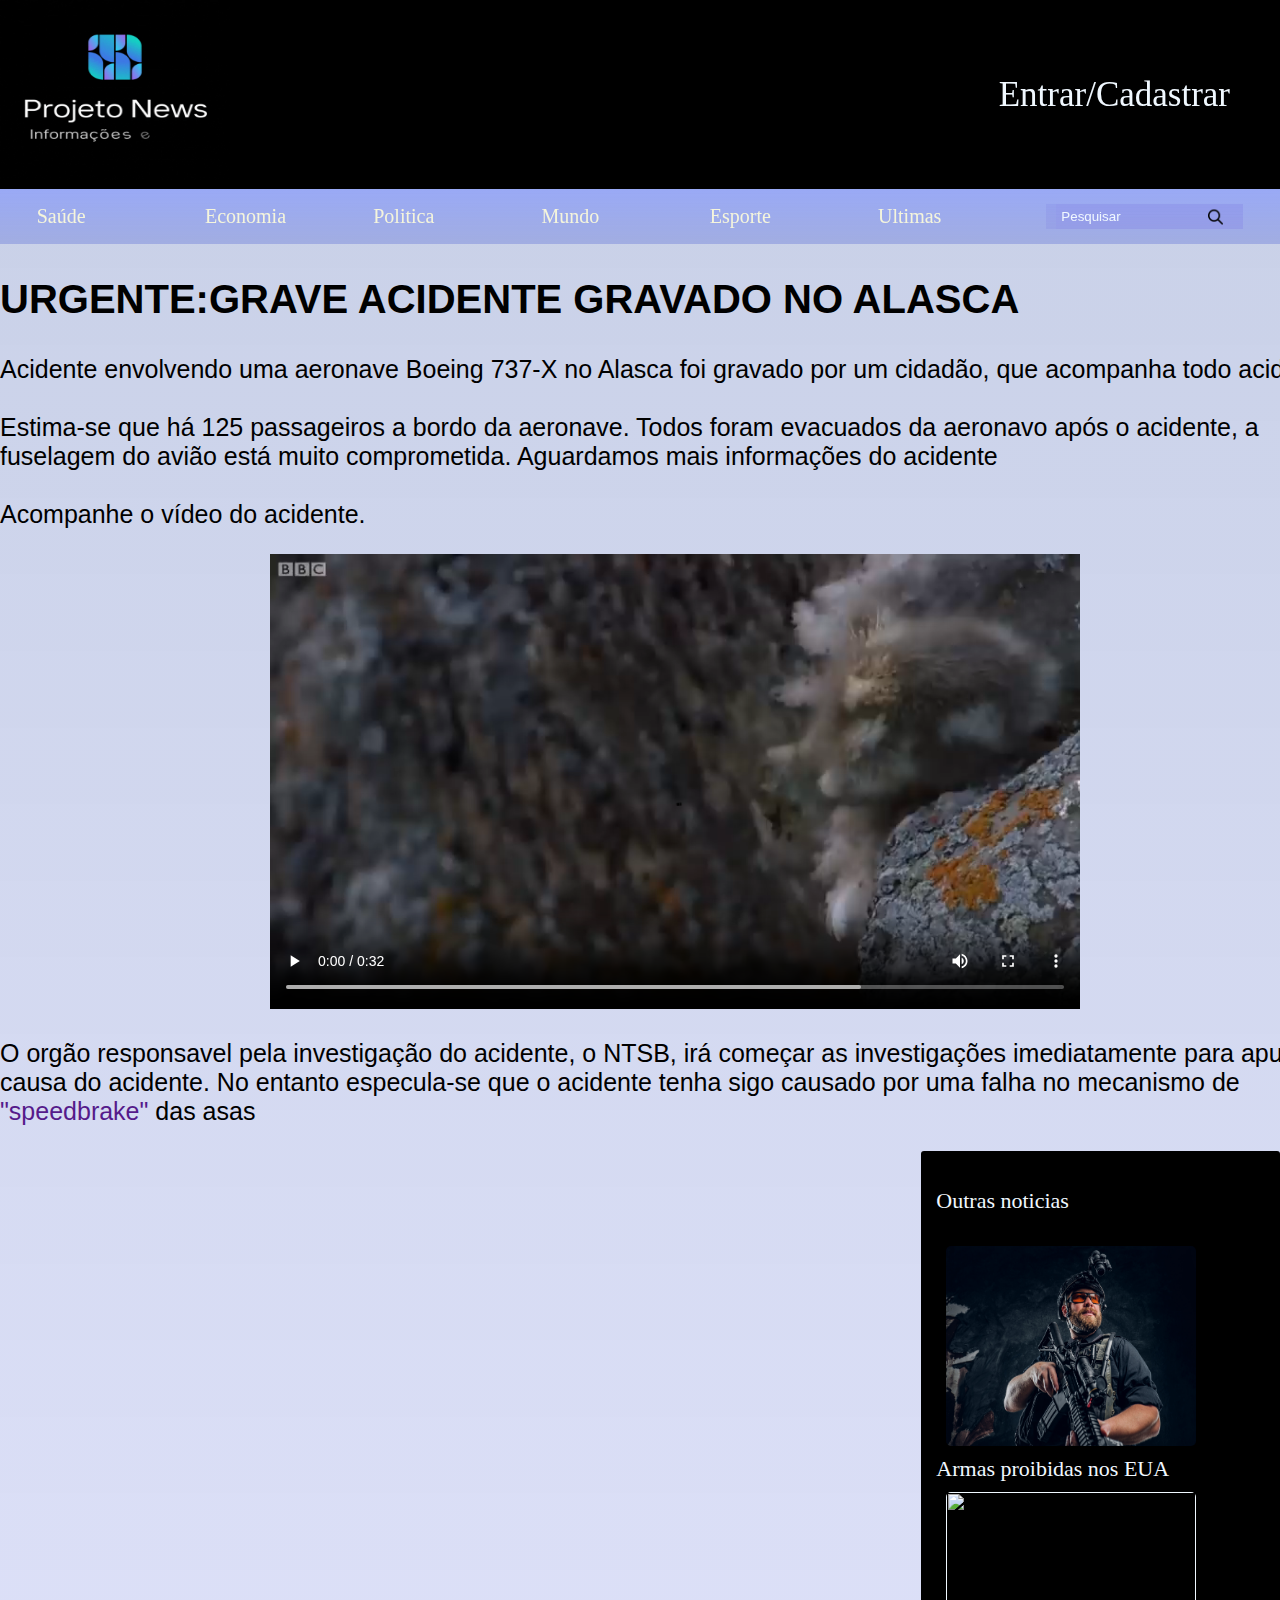
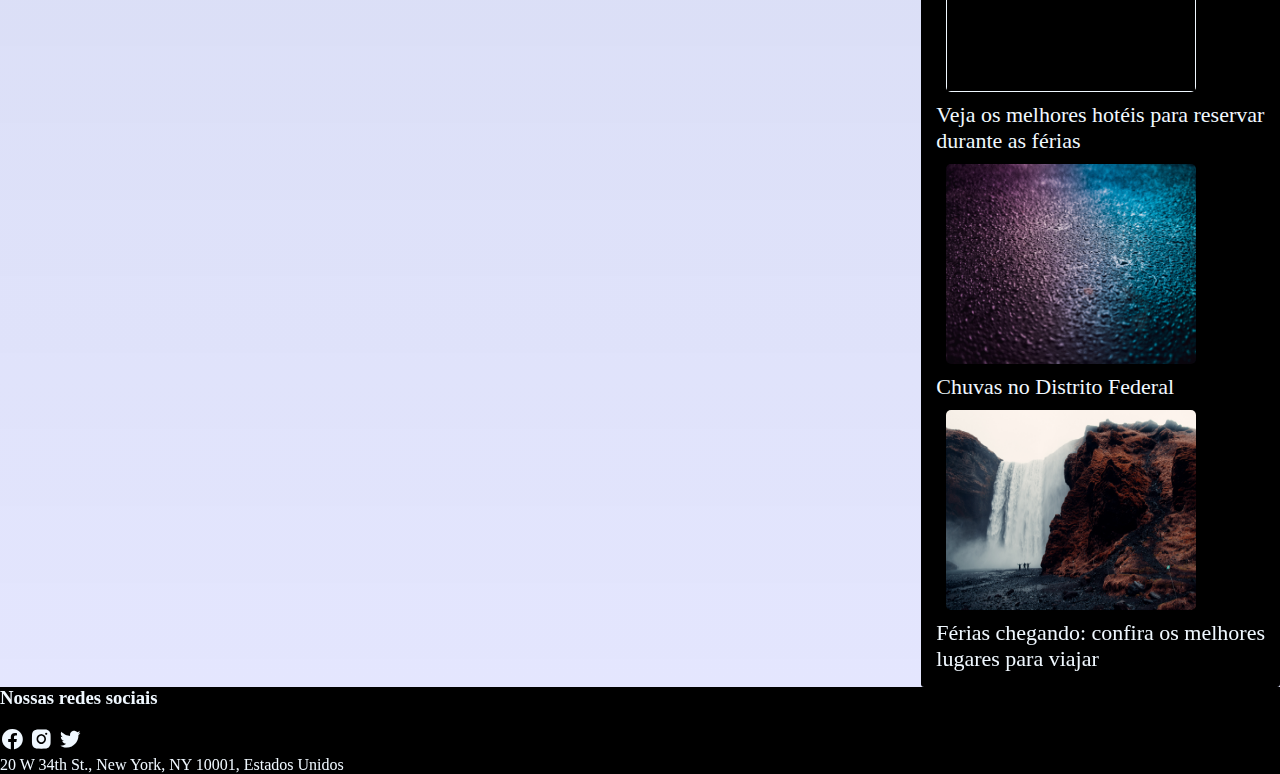
==== projeto.html @ 295bba72 "Primeiro commit" ====
<!DOCTYPE html>
<html lang="pt-br">

<head>
    <meta charset="UTF-8">
    <meta http-equiv="X-UA-Compatible" content="IE=edge">
    <meta name="viewport" content="width=device-width, initial-scale=1.0">
    <link rel="stylesheet" href="projeto.css">
    <link href='https://unpkg.com/boxicons@2.1.4/css/boxicons.min.css' rel='stylesheet'>
    <title>Urgente</title>
    <link rel="shortcut icon" href="Projeto News.jpg">
</head>

<body>
    <header>
        <div class="login">
            <a href="index.html"><img src="Projeto News.gif" alt=""></a>
            <a href="projetologin.html">Entrar/Cadastrar</a>
        </div>
    </header>
    <nav id="nav">
        <a href="">Saúde</a>
        <a href="">Economia</a>
        <a href="">Politica</a>
        <a href="">Mundo</a>
        <a href="">Esporte</a>
        <a href="">Ultimas</a>
        <div id="pesqui"><img src="search.png" alt="" style="height: 15px;">
            <input type="search" placeholder="Pesquisar">
    </nav>
    <div id="main">
        <main>
            <h2>URGENTE:GRAVE ACIDENTE GRAVADO NO ALASCA</h2>
            <p>
                Acidente envolvendo uma aeronave Boeing 737-X no Alasca foi gravado por um cidadão, que acompanha todo
                acidente. <br><br> Estima-se que há 125 passageiros a bordo da aeronave. Todos foram evacuados da
                aeronavo após o acidente, a fuselagem do avião está muito comprometida. Aguardamos mais informações do
                acidente<br><br> Acompanhe o vídeo do acidente.
            </p>
            <div class="video">
                <video width="60%" height="35%" controls>
                    <source src="Acidente aéreo.mp4" type="video/mp4">
                </video>
            </div>
            <p>O orgão responsavel pela investigação do acidente, o NTSB, irá começar as investigações imediatamente
                para apurar a causa do acidente. No entanto especula-se que o acidente tenha sigo causado por uma falha
                no mecanismo de <a href="">"speedbrake"</a> das asas</p>
        </main>
    </div>
    <div id="aside">
        <aside>
            <p>Outras noticias</p>
            <a href=""><img src="asft.jpg" alt="">
            <text>Armas proibidas nos EUA</text></a>
            <a href=""><img src="pexels3.jpg" alt="">
                <text>Veja os melhores hotéis para reservar <br>durante as férias</text></a>
                <a href=""><img src="pexels4.jpg" alt="">
                <text>Chuvas no Distrito Federal</text></a>
                <a href=""><img src="pexels5.jpg" alt="">
                <text>Férias chegando: confira os melhores <br>lugares para viajar</text></a>
        </aside>
    </div>
    <div class="footer">
        <footer>
            <h3>Nossas redes sociais</h3>
            <a href=""><i class='bx bxl-facebook-circle'></i></a>
            <a href=""><i class='bx bxl-instagram-alt'></i></a>
            <a href=""><i class='bx bxl-twitter'></i></a><br>

            <text>20 W 34th St., New York, NY 10001, Estados Unidos</text>
        </footer>
    </div>
    </div>
</body>

</html>
---- projeto.css ----
body{
    padding: 0;
    margin: 0;
    background: linear-gradient(rgba(4, 41, 143, 0.222), rgba(0, 17, 255, 0.103)) ;   
}

a{
    text-decoration: none;
}

.login img {
    height: 180px;
    width: 230px;
}

.login {
    display: flex;
    justify-content: space-between;
    align-items: center;
}

header{
    background-color: black;
    padding-right: 50px;

}

header a{
    color: aliceblue;
    font-size: 35px;
}

nav{
    display: flex;
    justify-content: space-around;
    align-items: center;
    background:linear-gradient(rgb(153, 169, 245),rgba(122, 138, 219, 0.507)) ;
    position: sticky;
    top: 0;
    padding: 15px;
    backdrop-filter: blur(3px);
}

nav a{
    font-size: 20px;
    color: beige;
    transition: 0.2s;
    width: 10%;
}

nav a:hover{
    display: inline-block;
    font-size: 22px;
    transition: 0.2s;
    padding: 5px;
}

#aside{
    background-color: rgb(0, 0, 0);
    float: right;
    padding-right: 10px;
    color: aliceblue;
    font-size: 22px;
    padding: 15px;
    border-radius: 3px;
    display: block;
    transition: 0.7s;
}


#aside:hover{
    padding: 20px;
    transition: 0.7s;
}

#aside img{
    height: 200px;
    width: 250px;
    display: grid;
    padding: 10px;
    border-radius: 15px;
}

#aside a:visited{
    color: aliceblue;
}

#aside a:hover{
    transition: 0.3s;
    color: brown;
}

#main{
    float: left;
    width: 150vh;
}

#main h2{
    font-size: 40px;
    font-family: 'Lucida Sans', 'Lucida Sans Regular', 'Lucida Grande', 'Lucida Sans Unicode', Geneva, Verdana, sans-serif;
}

#main p{
    font-size: 25px;
    font-family: 'Lucida Sans', 'Lucida Sans Regular', 'Lucida Grande', 'Lucida Sans Unicode', Geneva, Verdana, sans-serif;
}

#pesqui input[type=search] {
    border: none;
    background: rgba(138, 138, 235, 0.192);
    outline: none;
    color: aliceblue;
    padding: 5px;
}

#pesqui input[type=search]:focus + img {
    position: relative;
    right: 50px;
    transition: right 0.5s ease-in-out;
}

#pesqui input[type=search]::placeholder {
    color: aliceblue;
}

#pesqui {
    position: relative;
    background: rgba(120, 120, 223, 0.192);
    padding-left: 10px;
}

#pesqui img {
    position: absolute;
    right: 20px;
    top: 50%;
    transform: translateY(-50%);
}


.video{
    text-align: center;
}

.maincont{
display: GRID;
justify-content: center;
align-items: center;
}

.maincont p{
    font-size: 18px;
}

#left{
    border-bottom: 2px solid black;
    transition: 0.5s;
    padding-top: 10px;
    padding-bottom: 10px;
    text-align: left;
}

#left:hover{
    transition: 0.5s;
    border: 5px solid rgb(19, 2, 247);
    background: rgba(0, 119, 255, 0.26);
}

#left img{
    height: 170px;
    width: 220px;
    float: left;
}

#right{
    transition: 0.5s;
    border-bottom: 2px solid black;
    padding-top: 10px;
    padding-bottom: 10px;
    text-align: right;
}

#right:hover{
    transition: 0.5s;
    border: 5px solid rgb(38, 0, 255);
    background: rgba(0, 119, 255, 0.26);
}

#right img{
    height: 170px;
    width: 220px;
    float: right;
}

footer{
    color: aliceblue;
    background: black;
    width: 209vh;
    display: block;
    clear: both;
}

footer a{
    color: aliceblue;
    font-size: 25px;
    transition: 0.2s;
}

footer a:hover{
    color: rgb(9, 66, 253);
    font-size: 26px;
    transition: 0.2s;
}
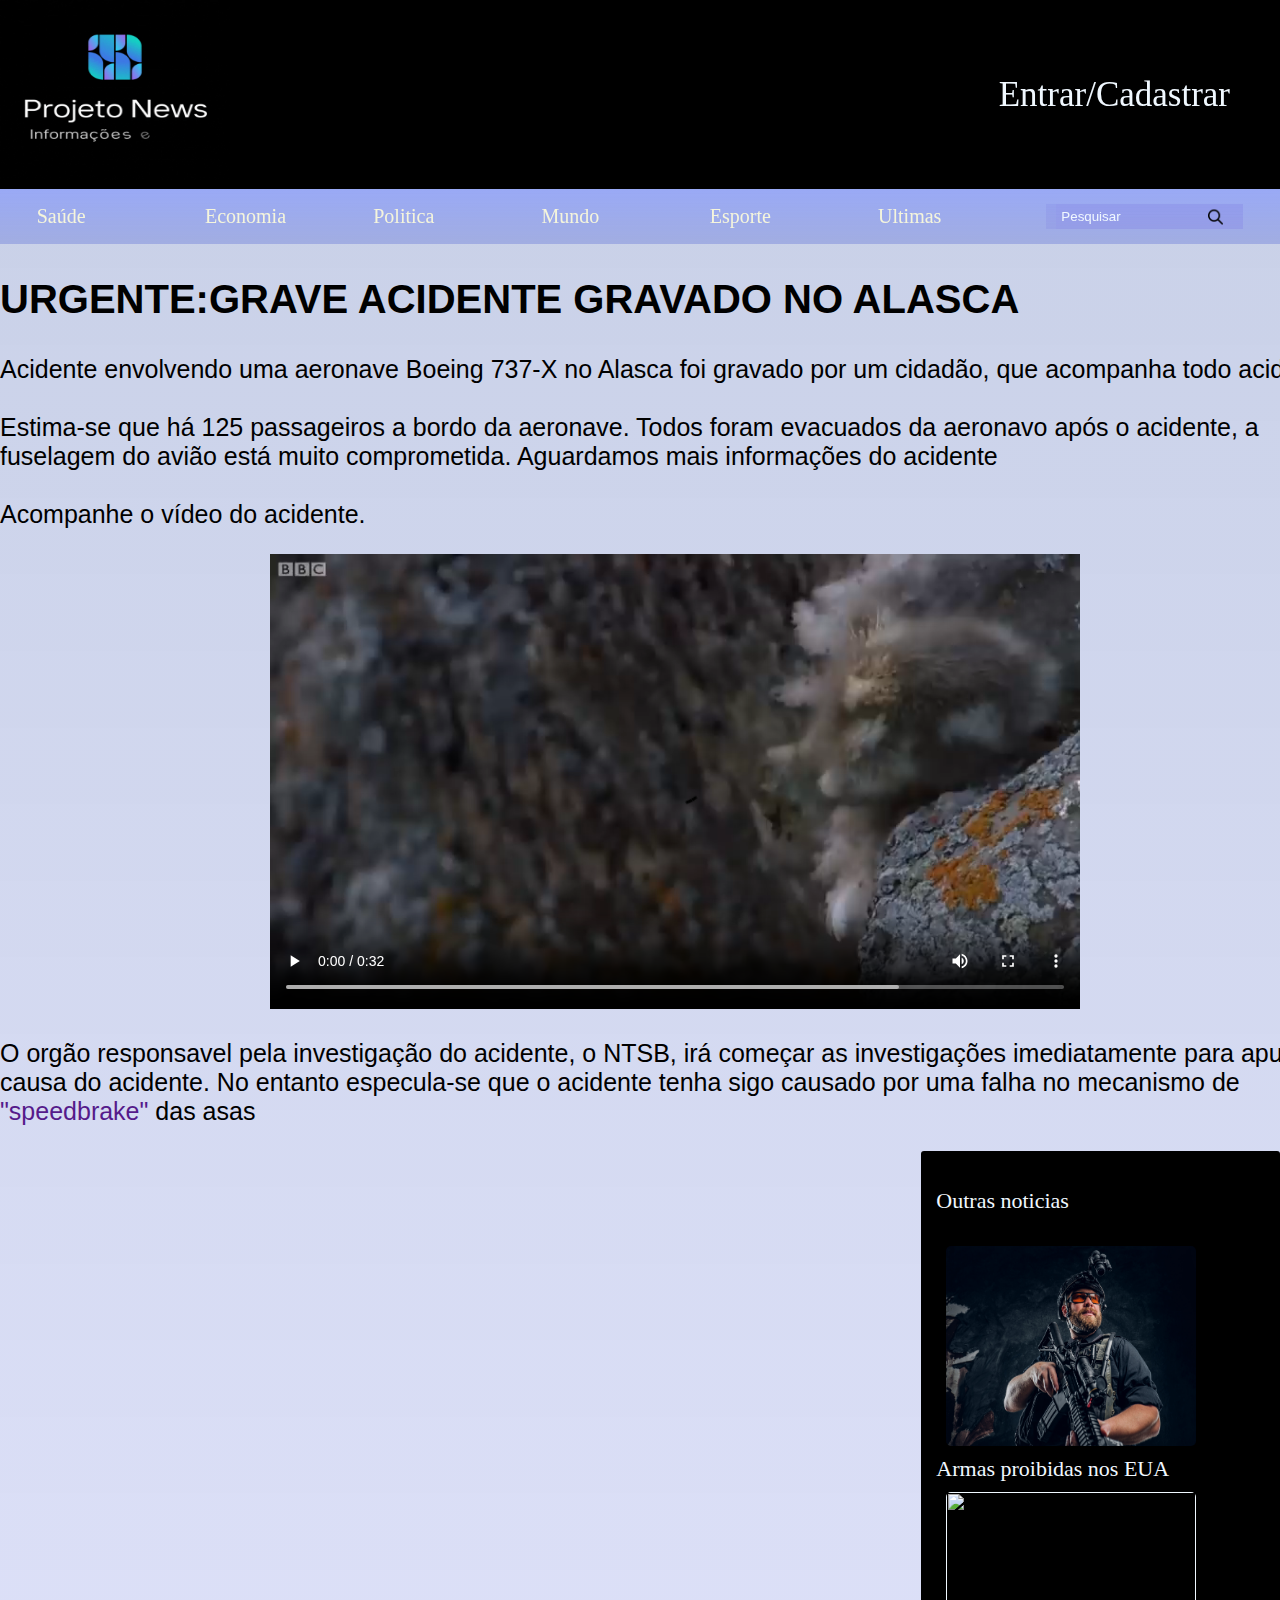
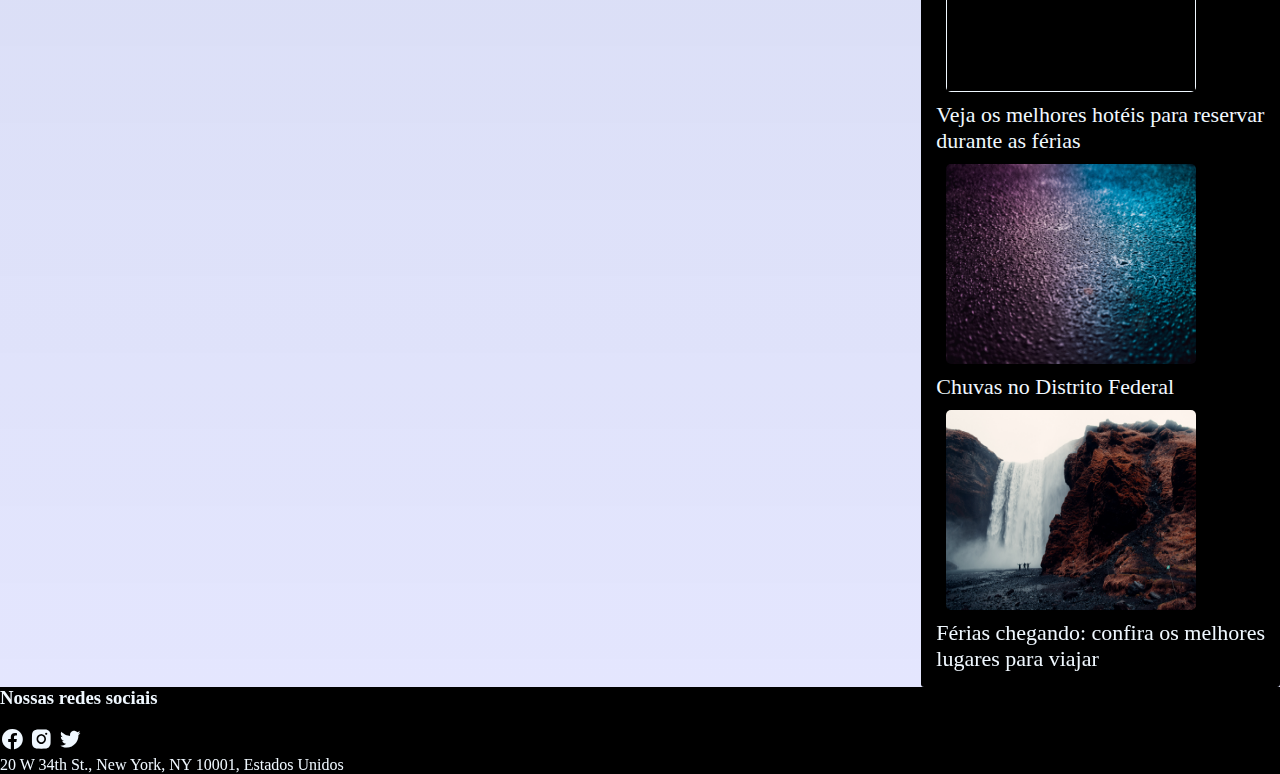
==== commit 990e0976: "Update projeto.html" ====
--- a/projeto.html
+++ b/projeto.html
@@ -67,10 +67,11 @@
             <a href=""><i class='bx bxl-instagram-alt'></i></a>
             <a href=""><i class='bx bxl-twitter'></i></a><br>
 
-            <text>20 W 34th St., New York, NY 10001, Estados Unidos</text>
+            <text>20 W 34th St., New York, NY 10001, Estados Unidos</text>        
+            <text style="float:right;">Feito por: Eduardo Gomes :D</text>
         </footer>
     </div>
     </div>
 </body>
 
-</html>+</html>
